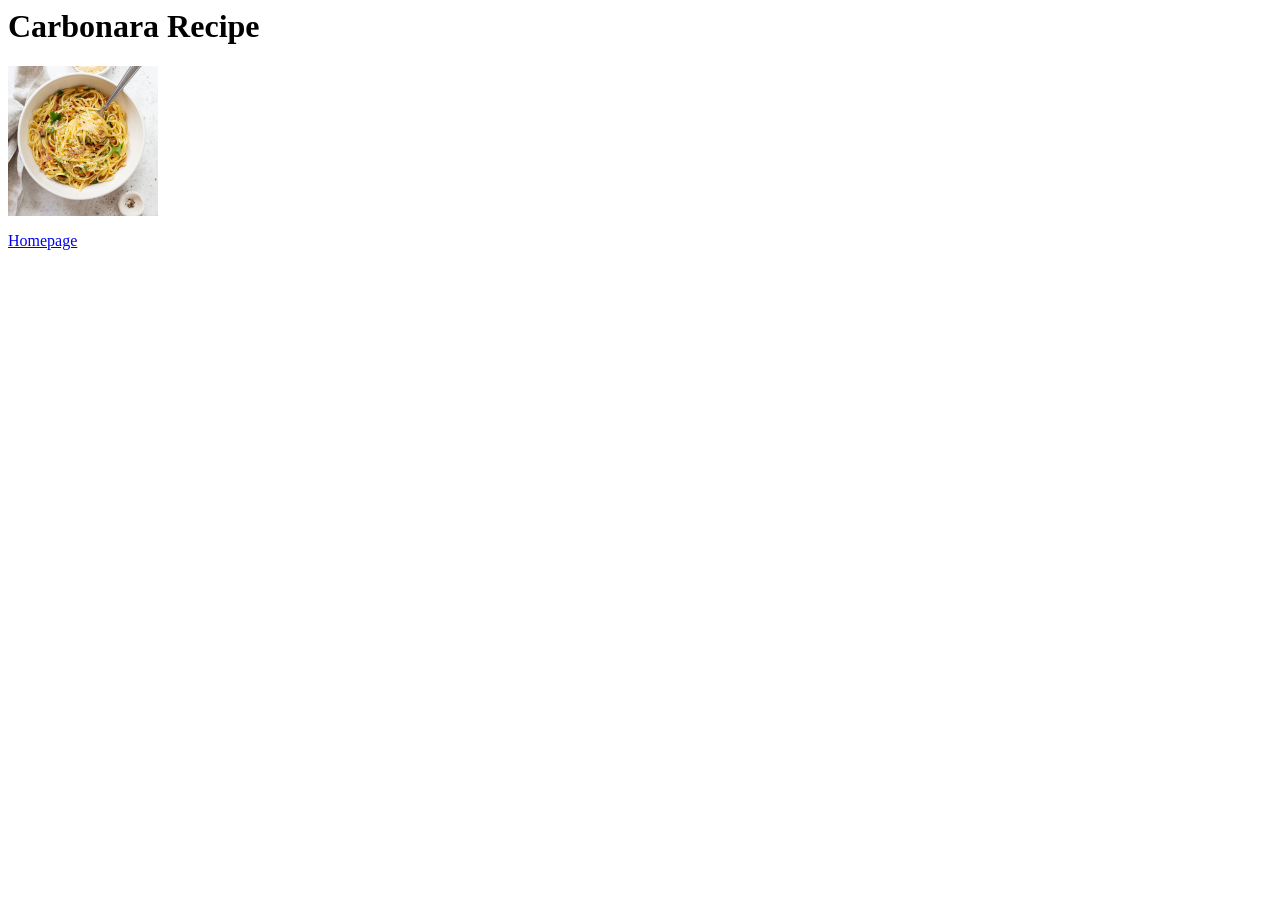
==== recipes/carbonara.html @ a8fc45d1 "Create index.html file with a list of links to recipes for some dishes. Create an individual html fi" ====
<IDOCTYPE html>
<html lang="en">
    <head>
        <meta charset="UTF-8">
        <title>Carbonara Recipe</title>
    </head>

    <body>
        <h1>Carbonara Recipe</h1>

        <img src="../img/carbonara.jpg" alt="picture of a carbonara dish" width="150">

        <p><a href="../index.html">Homepage</a></p>
    </body>
</html>
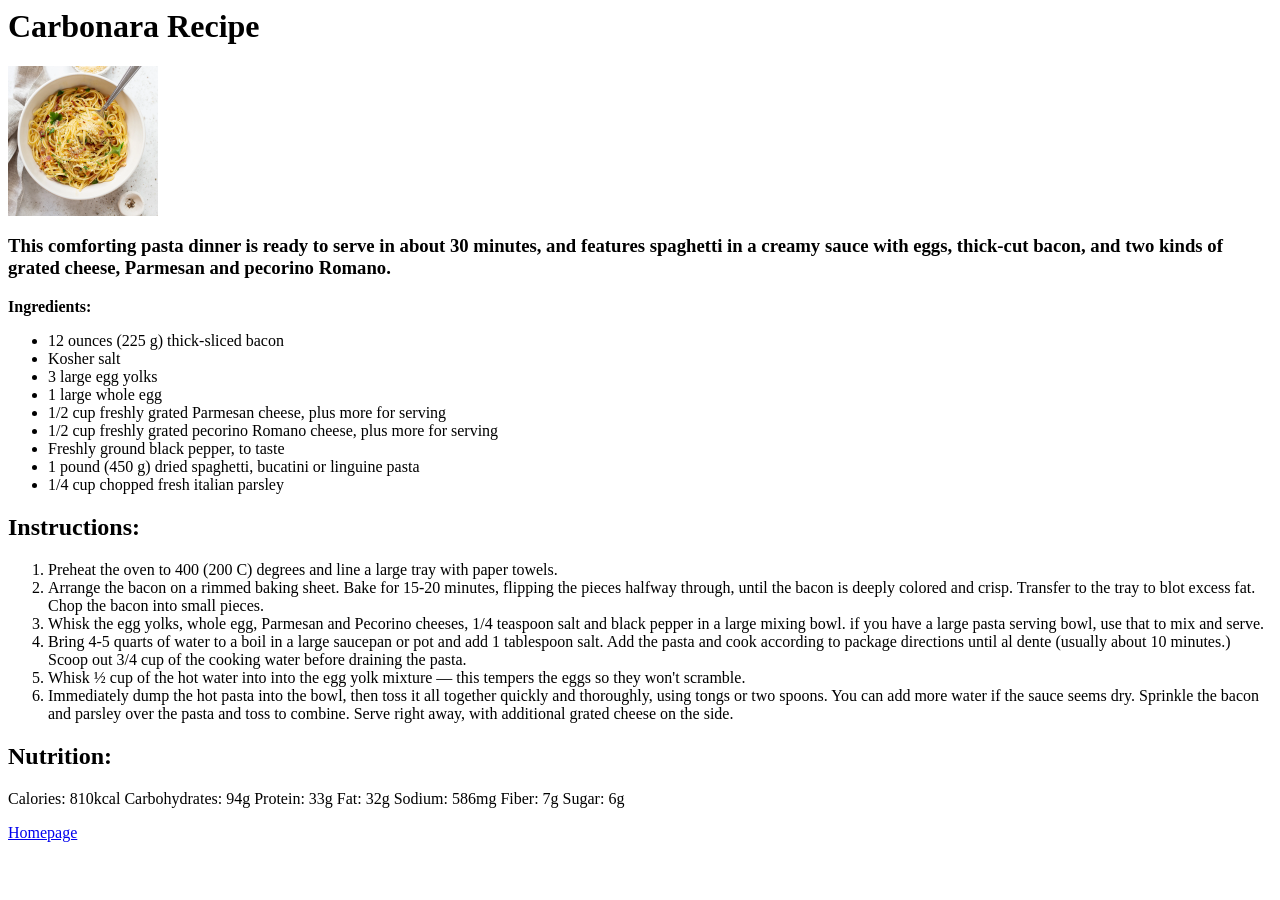
==== commit 559bd496: "Finish recipe for carbonara and make text adjustments to the pizza recipe." ====
--- a/recipes/carbonara.html
+++ b/recipes/carbonara.html
@@ -10,6 +10,44 @@
 
         <img src="../img/carbonara.jpg" alt="picture of a carbonara dish" width="150">
 
+        <h3>This comforting pasta dinner is ready to serve in about 30 minutes, and features 
+            spaghetti in a creamy sauce with eggs, thick-cut bacon, and two kinds of grated 
+            cheese, Parmesan and pecorino Romano.</h3>
+
+        <strong>Ingredients:</strong>
+        <ul>
+            <li>12 ounces (225 g) thick-sliced bacon</li>
+            <li>Kosher salt</li>
+            <li>3 large egg yolks</li>
+            <li>1 large whole egg</li>
+            <li>1/2 cup freshly grated Parmesan cheese, plus more for serving</li>
+            <li>1/2 cup freshly grated pecorino Romano cheese, plus more for serving</li>
+            <li>Freshly ground black pepper, to taste</li>
+            <li>1 pound (450 g) dried spaghetti, bucatini or linguine pasta</li>
+            <li>1/4 cup chopped fresh italian parsley</li>
+        </ul>
+
+        <h2>Instructions:</h2>
+        <ol>
+            <li>Preheat the oven to 400 (200 C) degrees and line a large tray with paper towels.</li>
+            <li>Arrange the bacon on a rimmed baking sheet. Bake for 15-20 minutes, flipping the 
+                pieces halfway through, until the bacon is deeply colored and crisp. Transfer to the 
+                tray to blot excess fat. Chop the bacon into small pieces.</li>
+            <li>Whisk the egg yolks, whole egg, Parmesan and Pecorino cheeses, 1/4 teaspoon salt and black 
+                pepper in a large mixing bowl. if you have a large pasta serving bowl, use that to mix and serve.</li>
+            <li>Bring 4-5 quarts of water to a boil in a large saucepan or pot and add 
+                1 tablespoon salt. Add the pasta and cook according to package directions until al 
+                dente (usually about 10 minutes.) Scoop out 3/4 cup of the cooking water before draining the pasta.</li>
+            <li>Whisk ½ cup of the hot water into into the egg yolk mixture — this tempers the eggs so they won't scramble.</li>
+            <li>Immediately dump the hot pasta into the bowl, then toss it all together quickly and thoroughly, using tongs
+                 or two spoons. You can add more water if the sauce seems dry. Sprinkle the bacon and parsley over the pasta 
+                 and toss to combine. Serve right away, with additional grated cheese on the side.</li>
+        </ol>
+
+        <h2>Nutrition:</h2>
+        <P>Calories: 810kcal Carbohydrates: 94g Protein: 33g Fat: 32g Sodium: 586mg Fiber: 7g Sugar: 6g</P>
+
+
         <p><a href="../index.html">Homepage</a></p>
     </body>
 </html>
